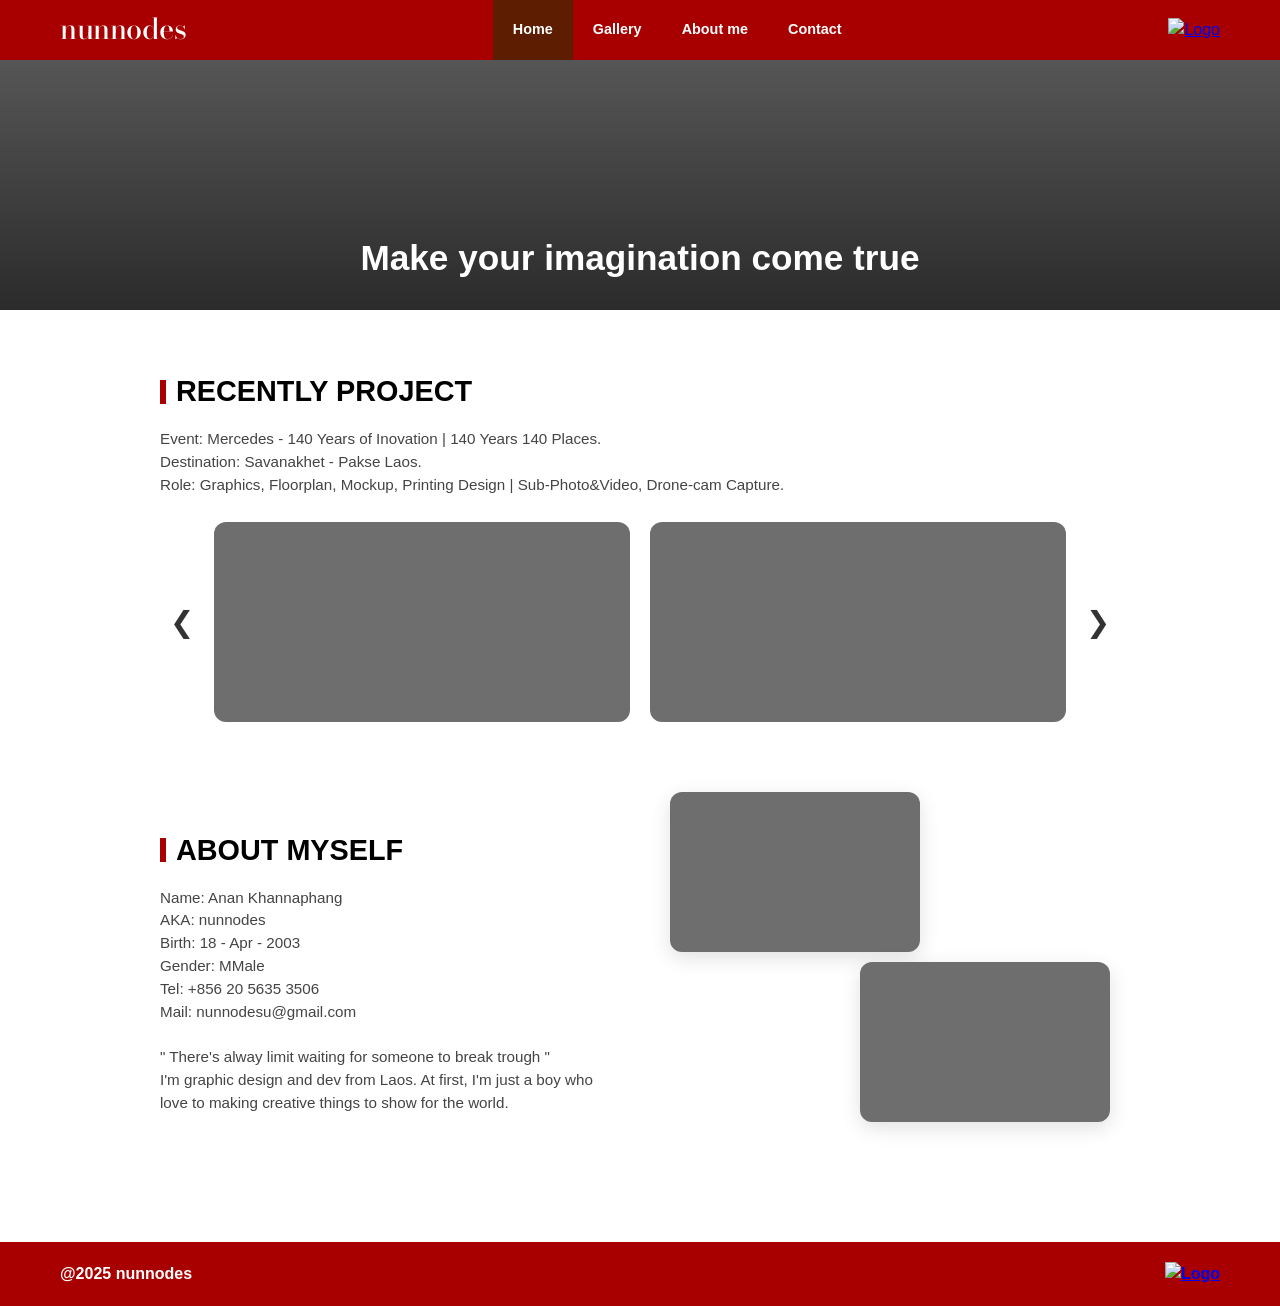
==== index.html @ 34087044 "Add files via upload" ====
<!DOCTYPE html>
<html lang="en">
<head>
    <meta charset="UTF-8">
    <meta name="viewport" content="width=device-width, initial-scale=1.0">
    <title>nunnodes | Portfolio</title>
    
    <link rel="preconnect" href="https://fonts.googleapis.com">
    <link rel="preconnect" href="https://fonts.gstatic.com" crossorigin>
    <link href="https://fonts.googleapis.com/css2?family=Bodoni+Moda:ital,opsz,wght@0,6..96,400..900;1,6..96,400..900&display=swap" rel="stylesheet">
    <link rel="stylesheet" href="style.css">
</head>
<body>

    <nav class="navbar">
        <div class="nav-container">
            <a href="#" class="logo brand-font">nunnodes</a>
            <ul class="nav-menu">
                <li class="active"><a href="#home">Home</a></li>
                <li><a href="gallery.html">Gallery</a></li>
                <li><a href="#about">About me</a></li>
                <li><a href="contact.html">Contact</a></li>
            </ul>
            <div class="nav-icon">
                <a href="#"><img src="assets/nunno_logo.png" alt="Logo" class="nav-logo-img"></a>
            </div>
        </div>
    </nav>

    <header id="home" class="hero-section">
        <div class="hero-content">
            <h1>Make your imagination come true</h1>
        </div>
    </header>

    <section class="content-section">
        <div class="section-header">
            <h2>Recently Project</h2>
        </div>
        <p class="section-desc">
            Event: Mercedes - 140 Years  of Inovation | 140 Years 140 Places.
            <br>
            Destination: Savanakhet - Pakse Laos.
            <br>
            Role: Graphics, Floorplan, Mockup, Printing Design | Sub-Photo&Video, Drone-cam Capture.
        </p>
        
        <div class="carousel-container">
            <button class="carousel-arrow prev" id="prevBtn">&#x276E;</button>
            <div class="carousel-window">
                <div class="carousel-track" id="carouselTrack">
                    <div class="project-card" style="--bg-img: url('assets/140y_watphou.jpeg');" data-popup-img="assets/140y_watphou.jpeg"></div>
                    <div class="project-card" style="--bg-img: url('assets/140y_sticker.jpeg');" data-popup-img="assets/140y_sticker.jpeg"></div>
                </div>
            </div>
            <button class="carousel-arrow next" id="nextBtn">&#x276F;</button>
        </div>
    </section>

    <section id="about" class="content-section about-section">
        <div class="about-text-side">
            <div class="section-header">
                <h2>About Myself</h2>
            </div>
            <p class="section-desc">
                Name: Anan Khannaphang <br>
                AKA: nunnodes <br>
                Birth: 18 - Apr - 2003 <br>
                Gender: MMale <br>
                Tel: +856 20 5635 3506 <br>
                Mail: nunnodesu@gmail.com <br> <br>
                " There's alway limit waiting for someone to break trough " <br>
                I'm graphic design and dev from Laos. At first, I'm just a boy who love to making creative things to show for the world.
            </p>
        </div>
        <div class="about-images-side">
            <div class="about-img img-1" style="--bg-img: url('assets/me.jpg');" data-popup-img="assets/me.jpg"></div>
            <div class="about-img img-2" style="--bg-img: url('assets/nunno_face2.png');" data-popup-img="assets/nunno_face2.png"></div>
        </div>
    </section>

    <div id="imageLightbox" class="lightbox">
        <span class="lightbox-close">&times;</span>
        <div class="lightbox-wrapper">
            <img id="lightboxImg" src="" alt="Full View">
        </div>
        <div class="lightbox-tip">Scroll mouse / Pinch screen to zoom. Drag to explore.</div>
    </div>

    <footer class="footer">
        <div class="footer-container">
            <span class="copyright">@2025 nunnodes</span>
            <div class="nav-icon"><a href="#"><img src="assets/nunno_logo.png" alt="Logo" class="nav-logo-img"></a></div>
        </div>
    </footer>

    <script src="script.js"></script>
</body>
</html>
---- style.css ----
/* PLACE THIS AT THE VERY TOP OF YOUR STYLE.CSS FILE */
:root {
    --primary-red: #a80000;
    --active-brown: #5c1d00;
    --card-bg: #6e6e6e;
    --border-radius: 12px;
}

/* Core Resets */
* {
    margin: 0;
    padding: 0;
    box-sizing: border-box;
}

html {
    scroll-behavior: smooth;
    scroll-padding-top: 60px; 
}

body {
    font-family: 'Arial', sans-serif;
    background-color: #ffffff;
    color: #000000;
    line-height: 1.5;
    overflow-x: hidden;
}

/* Navbar */
.navbar {
    background-color: var(--primary-red);
    position: sticky;
    top: 0;
    z-index: 1000;
    height: 60px;
}

.nav-container {
    max-width: 1200px;
    margin: 0 auto;
    display: flex;
    justify-content: space-between;
    align-items: center;
    height: 100%;
    padding: 0 20px;
}

.logo {
    color: white;
    text-decoration: none;
    letter-spacing: 1px;
}

.brand-font {
    font-family: 'Bodoni Moda', serif;
    font-weight: 500;
    font-size: 1.8rem;
    letter-spacing: -0.5px;
}

.nav-menu {
    display: flex;
    list-style: none;
    height: 100%;
}

.nav-menu li {
    display: flex;
    align-items: center;
    height: 100%;
    transition: background-color 0.35s ease-in-out;
}

.nav-menu li a {
    color: white;
    text-decoration: none;
    padding: 0 20px;
    font-size: 0.9rem;
    font-weight: bold;
    display: flex;
    align-items: center;
    height: 100%;
}

.nav-menu li.active {
    background-color: var(--active-brown);
}

.nav-icon {
    display: flex;
    align-items: center;
    height: 100%;
}

.nav-logo-img {
    height: 50px;
    width: auto;
    object-fit: contain;
}

/* Hero Section */
.hero-section {
    background-image: linear-gradient(to top, rgba(0,0,0,0.6), rgba(0,0,0,0.2)), url('assets/nunno_bg.png');
    background-color: #6b6b6b;
    background-size: cover;
    background-position: center;
    height: 250px;
    display: flex;
    justify-content: center;
    align-items: flex-end;
    padding: 0 20px 25px 20px;
}

.hero-content h1 {
    color: white;
    font-size: 2.2rem;
}

/* Global Content Sections */
.content-section {
    max-width: 1000px;
    margin: 60px auto;
    padding: 0 20px;
}

.section-header h2 {
    font-size: 1.8rem;
    text-transform: uppercase;
    font-weight: bold;
    display: flex;
    align-items: center;
    gap: 10px;
}

.section-header h2::before {
    content: "";
    display: inline-block;
    width: 6px;
    height: 1.5rem;
    background-color: var(--primary-red);
}

.section-desc {
    margin-top: 15px;
    color: #444;
    font-size: 0.95rem;
}

/* Homepage Carousel System */
.carousel-container {
    display: flex;
    align-items: center;
    gap: 10px;
    margin-top: 25px;
    width: 100%;
}

.carousel-window {
    overflow: hidden;
    width: 100%;
}

.carousel-track {
    display: flex;
    gap: 20px;
    transition: transform 0.4s cubic-bezier(0.25, 1, 0.5, 1);
    width: 100%;
}

.project-card {
    /* Reads dynamic style token link from HTML directly */
    background-image: var(--bg-img);
    background-color: var(--card-bg);
    background-size: cover;
    background-position: center;
    color: white;
    height: 200px;
    border-radius: var(--border-radius);
    display: flex;
    justify-content: center;
    align-items: center;
    font-size: 1.2rem;
    cursor: pointer;
    flex: 0 0 calc(50% - 10px);
    min-width: calc(50% - 10px);
    user-select: none;
}

.carousel-arrow {
    background: none;
    border: none;
    font-size: 1.8rem;
    cursor: pointer;
    color: #333;
    padding: 10px;
    transition: transform 0.2s, color 0.2s;
    z-index: 10;
}

.carousel-arrow:hover {
    transform: scale(1.2);
    color: var(--primary-red);
}

/* About Myself Section Layouts */
.about-section {
    display: flex;
    gap: 40px;
    align-items: center;
}

.about-text-side { flex: 1; }
.about-images-side {
    flex: 1;
    position: relative;
    height: 380px; 
    min-width: 320px;
}

.about-img {
    background-image: var(--bg-img);
    background-color: var(--card-bg);
    background-size: cover;
    background-position: center;
    color: white;
    width: 250px;
    height: 160px;
    border-radius: var(--border-radius);
    display: flex;
    justify-content: center;
    align-items: center;
    position: absolute;
    box-shadow: 0 6px 20px rgba(0, 0, 0, 0.12);
    cursor: pointer;
}

.img-1 { left: 10px; top: 10px; }
.img-2 { right: 10px; top: 180px; }

/* Global Interactive Lightbox Modal Overlay */
.lightbox {
    display: none;
    position: fixed;
    z-index: 5000;
    left: 0;
    top: 0;
    width: 100vw;
    height: 100vh;
    background-color: rgba(0, 0, 0, 0.92);
    backdrop-filter: blur(4px);
    justify-content: center;
    align-items: center;
    opacity: 0;
    transition: opacity 0.3s ease;
}

.lightbox.active {
    display: flex;
    opacity: 1;
}

.lightbox-wrapper {
    width: 85%;
    height: 80%;
    display: flex;
    justify-content: center;
    align-items: center;
    overflow: hidden;
}

#lightboxImg {
    max-width: 100%;
    max-height: 100%;
    object-fit: contain;
    transition: transform 0.1s ease-out;
    cursor: zoom-in;
}

#lightboxImg.zoomed { cursor: grab; }
.lightbox-close {
    position: absolute;
    top: 25px;
    right: 35px;
    color: #fff;
    font-size: 45px;
    cursor: pointer;
}

.lightbox-tip {
    position: absolute;
    bottom: 20px;
    color: rgba(255, 255, 255, 0.5);
    font-size: 0.85rem;
    width: 100%;
    text-align: center;
}

/* Footer Styles */
.footer {
    background-color: var(--primary-red);
    color: white;
    padding: 20px 0;
    margin-top: 80px;
}

.footer-container {
    max-width: 1200px;
    margin: 0 auto;
    display: flex;
    justify-content: space-between;
    align-items: center;
    padding: 0 20px;
    font-weight: bold;
}

/* Fluid Mobile Adapters */
@media (max-width: 768px) {
    .project-card {
        flex: 0 0 100%;
        min-width: 100%;
    }
    .about-section { flex-direction: column; }
    .about-images-side { width: 100%; height: auto; display: flex; gap: 20px; min-width: unset; }
    .about-img { position: static; width: 48%; height: 150px; }
}
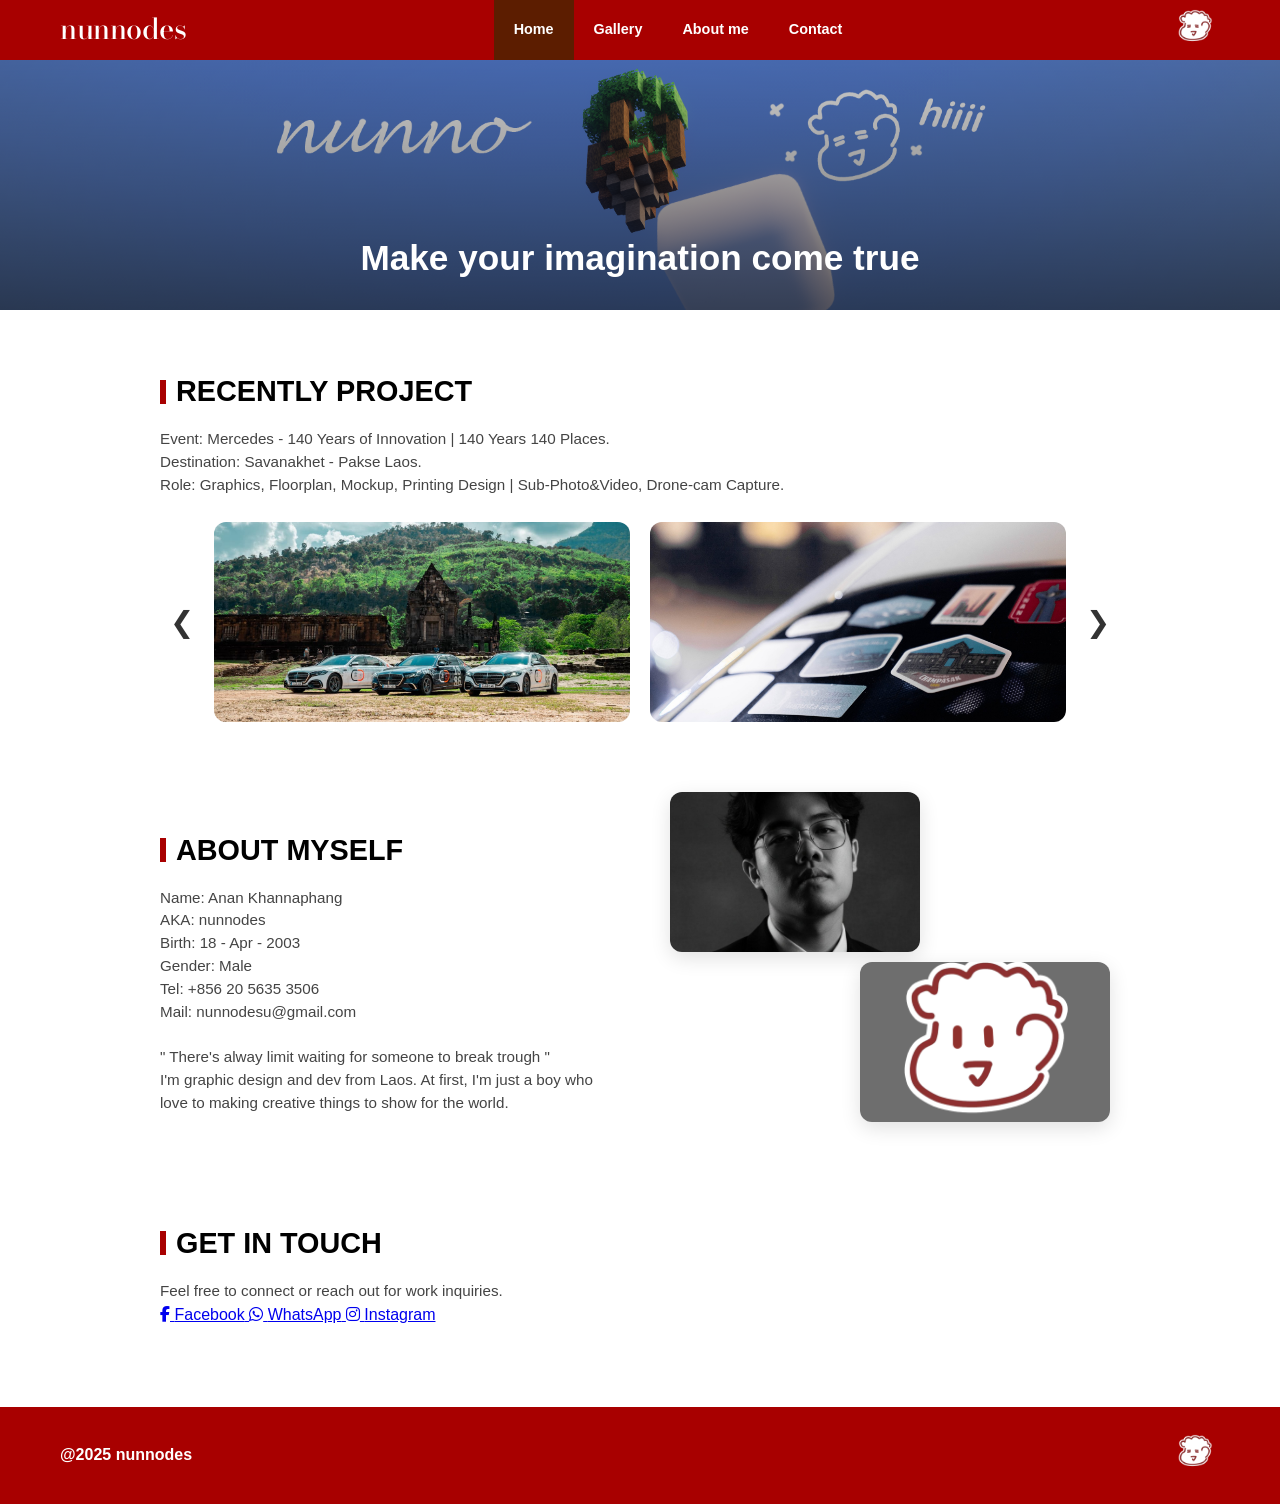
==== commit 8e4a5398: "Update index.html" ====
--- a/index.html
+++ b/index.html
@@ -8,6 +8,8 @@
     <link rel="preconnect" href="https://fonts.googleapis.com">
     <link rel="preconnect" href="https://fonts.gstatic.com" crossorigin>
     <link href="https://fonts.googleapis.com/css2?family=Bodoni+Moda:ital,opsz,wght@0,6..96,400..900;1,6..96,400..900&display=swap" rel="stylesheet">
+    <!-- Font Awesome for Icons -->
+    <link rel="stylesheet" href="https://cdnjs.cloudflare.com/ajax/libs/font-awesome/6.5.1/css/all.min.css">
     <link rel="stylesheet" href="style.css">
 </head>
 <body>
@@ -19,7 +21,7 @@
                 <li class="active"><a href="#home">Home</a></li>
                 <li><a href="gallery.html">Gallery</a></li>
                 <li><a href="#about">About me</a></li>
-                <li><a href="contact.html">Contact</a></li>
+                <li><a href="#contact">Contact</a></li>
             </ul>
             <div class="nav-icon">
                 <a href="#"><img src="assets/nunno_logo.png" alt="Logo" class="nav-logo-img"></a>
@@ -38,7 +40,7 @@
             <h2>Recently Project</h2>
         </div>
         <p class="section-desc">
-            Event: Mercedes - 140 Years  of Inovation | 140 Years 140 Places.
+            Event: Mercedes - 140 Years of Innovation | 140 Years 140 Places.
             <br>
             Destination: Savanakhet - Pakse Laos.
             <br>
@@ -66,7 +68,7 @@
                 Name: Anan Khannaphang <br>
                 AKA: nunnodes <br>
                 Birth: 18 - Apr - 2003 <br>
-                Gender: MMale <br>
+                Gender: Male <br>
                 Tel: +856 20 5635 3506 <br>
                 Mail: nunnodesu@gmail.com <br> <br>
                 " There's alway limit waiting for someone to break trough " <br>
@@ -76,6 +78,30 @@
         <div class="about-images-side">
             <div class="about-img img-1" style="--bg-img: url('assets/me.jpg');" data-popup-img="assets/me.jpg"></div>
             <div class="about-img img-2" style="--bg-img: url('assets/nunno_face2.png');" data-popup-img="assets/nunno_face2.png"></div>
+        </div>
+    </section>
+
+    <!-- NEW CONTACT SECTION -->
+    <section id="contact" class="content-section contact-section">
+        <div class="section-header">
+            <h2>Get In Touch</h2>
+        </div>
+        <p class="section-desc">Feel free to connect or reach out for work inquiries.</p>
+        
+        <div class="contact-links">
+            <!-- Replace # with your actual profile links -->
+            <a href="https://www.facebook.com/nunno.des" target="_blank" class="contact-btn facebook">
+                <i class="fa-brands fa-facebook-f"></i>
+                <span>Facebook</span>
+            </a>
+            <a href="https://wa.me/8562078137423" target="_blank" class="contact-btn whatsapp">
+                <i class="fa-brands fa-whatsapp"></i>
+                <span>WhatsApp</span>
+            </a>
+            <a href="https://www.instagram.com/nunnodes" target="_blank" class="contact-btn instagram">
+                <i class="fa-brands fa-instagram"></i>
+                <span>Instagram</span>
+            </a>
         </div>
     </section>
 
@@ -96,4 +122,4 @@
 
     <script src="script.js"></script>
 </body>
-</html>+</html>
